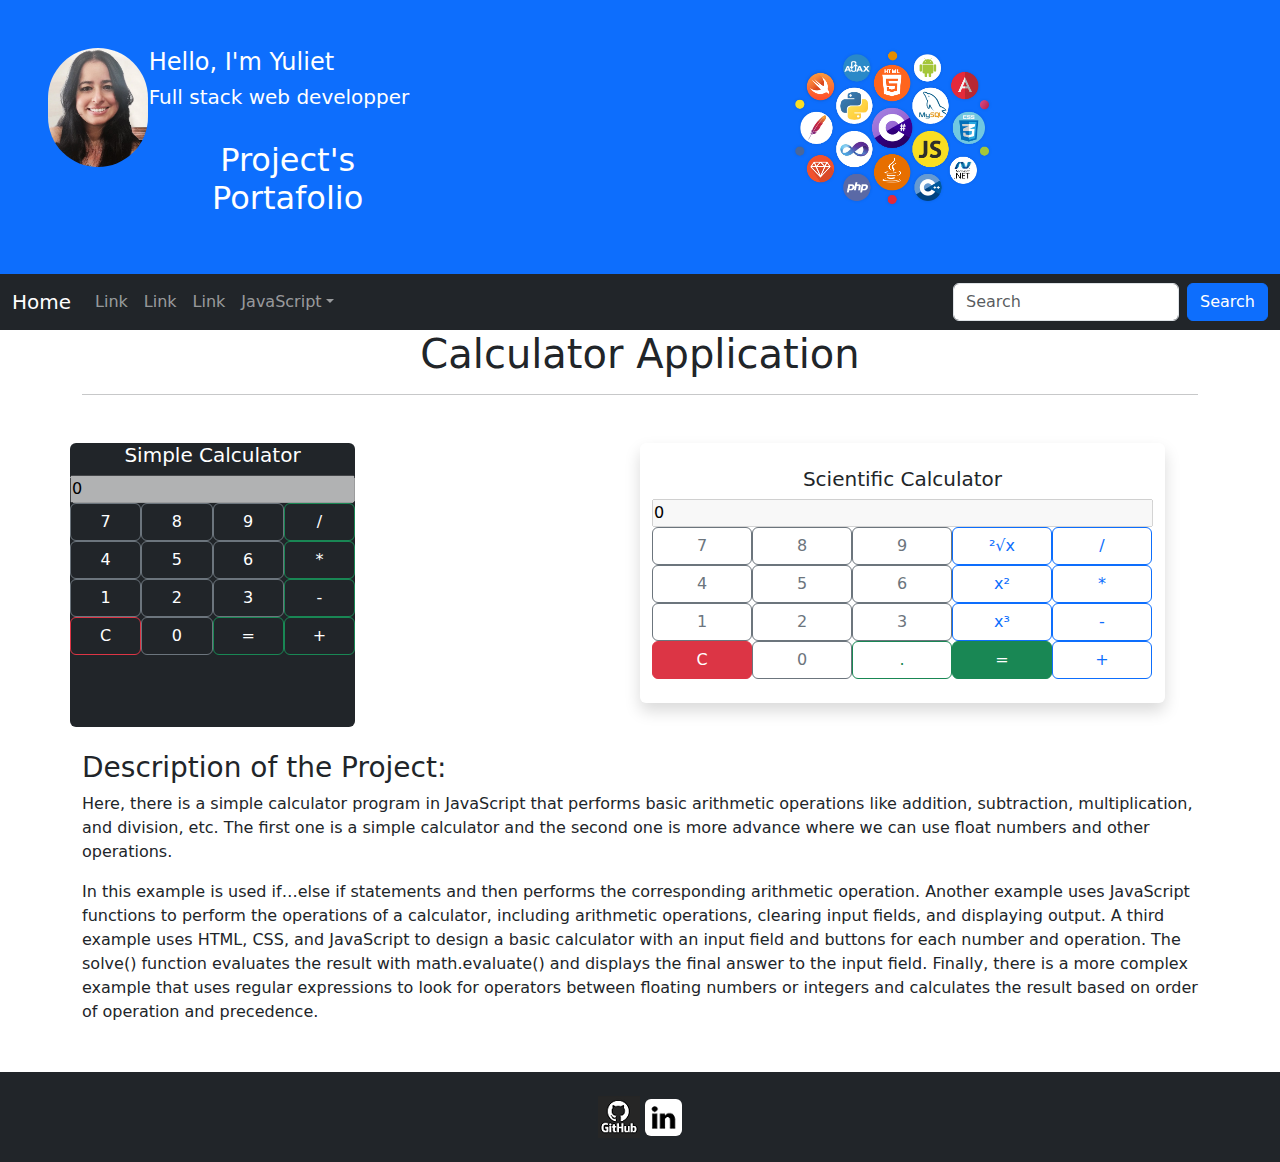
==== Calculator/Calculator.html @ a277fd74 "Adding Projects" ====
<!DOCTYPE html>
<html>
  <head lang="en">
    <title>Calculator with JavaScript</title>
    <meta charset="utf-8" />
    <meta name="viewport" content="width=device-width, initial-scale=1" />
    <link
      href="https://cdn.jsdelivr.net/npm/bootstrap@5.3.2/dist/css/bootstrap.min.css"
      rel="stylesheet"
    />
    <script src="https://cdn.jsdelivr.net/npm/bootstrap@5.3.2/dist/js/bootstrap.bundle.min.js"></script>
  </head>
  <body>
    <div class="container-fluid p-5 bg-primary text-white text-center">
      <div class="row">
        <div class="col-sm-1">
          <a
            class="navbar-brand d-flex"
            href="https://www.linkedin.com/in/yuliet-hernandez-exposito-4730a8211/"
          >
            <img
              src="../images/profile.jpg"
              alt="Avatar Logo"
              style="width: 100px"
              class="rounded-pill"
              data-bs-target="_blank"
            />
          </a>
        </div>
        <div class="col-sm-5 w-25">
          <h4 style="text-align: left">Hello, I'm Yuliet</h4>
          <h5 style="text-align: left">Full stack web developper</h5>
          <br />
          <h2 class="d-flex">Project's Portafolio</h2>
        </div>
        <div class="col-sm-3"></div>
        <div class="col-sm-3">
          <img style="width: 200px" src="../images/44.png" />
        </div>
      </div>
    </div>
    <nav class="navbar navbar-expand-sm navbar-dark bg-dark sticky-top">
      <div class="container-fluid">
        <a class="navbar-brand" href="../index.html">Home</a>
        <button
          class="navbar-toggler"
          type="button"
          data-bs-toggle="collapse"
          data-bs-target="#mynavbar"
        >
          <span class="navbar-toggler-icon"></span>
        </button>
        <div class="collapse navbar-collapse" id="mynavbar">
          <ul class="navbar-nav me-auto">
            <li class="nav-item">
              <a class="nav-link" href="javascript:void(0)">Link</a>
            </li>
            <li class="nav-item">
              <a class="nav-link" href="javascript:void(0)">Link</a>
            </li>
            <li class="nav-item">
              <a class="nav-link" href="javascript:void(0)">Link</a>
            </li>

            <li class="nav-item dropdown">
              <a
                class="nav-link dropdown-toggle"
                href="#"
                role="button"
                data-bs-toggle="dropdown"
                >JavaScript</a
              >
              <ul class="dropdown-menu">
                <li>
                  <a class="dropdown-item" href="Calculator/Calculator.html"
                    >Calculator</a
                  >
                </li>
                <li><a class="dropdown-item" href="#">Another link</a></li>
                <li><a class="dropdown-item" href="#">A third link</a></li>
              </ul>
            </li>
          </ul>
          <form class="d-flex">
            <input class="form-control me-2" type="text" placeholder="Search" />
            <button class="btn btn-primary" type="button">Search</button>
          </form>
        </div>
      </div>
    </nav>
    <div class="container text-center">
      <h1>Calculator Application</h1>
      <hr />
    </div>
    <form name="calculator">
      <div class="container mt-5">
        <div class="row">
          <div class="col-sm-3 bg-dark rounded">
            <h5 class="text-white text-center">Simple Calculator</h5>
            <div class="row">
              <input
                class="w-120 p-0 text-black mh-auto"
                type="text"
                disabled
                value="0"
                name="answer"
                id="answer"
              />
            </div>
            <div class="row">
              <input
                class="btn btn-outline-secondary w-25 text-white"
                type="button"
                name="one"
                value="7"
                onclick="writeOpSc('7', getElem('answer'));"
              />
              <input
                class="btn btn-outline-secondary w-25 text-white"
                type="button"
                name="two"
                value="8"
                onclick="writeOpSc('8', getElem('answer'));"
              />
              <input
                class="btn btn-outline-secondary w-25 text-white"
                type="button"
                name="three"
                value="9"
                onclick="writeOpSc('9', getElem('answer'));"
              />
              <input
                class="btn btn-outline-success w-25 text-white"
                type="button"
                class="operator"
                name="plus"
                value="/"
                onclick="writeOpSc('/', getElem('answer'));"
              />
            </div>
            <div class="row">
              <input
                class="btn btn-outline-secondary w-25 text-white"
                type="button"
                name="four"
                value="4"
                onclick="writeOpSc('4', getElem('answer'));"
              />
              <input
                class="btn btn-outline-secondary w-25 text-white"
                type="button"
                name="five"
                value="5"
                onclick="writeOpSc('5', getElem('answer'));"
              />
              <input
                class="btn btn-outline-secondary w-25 text-white"
                type="button"
                name="six"
                value="6"
                onclick="writeOpSc('6', getElem('answer'));"
              />
              <input
                class="btn btn-outline-success w-25 text-white"
                type="button"
                class="operator"
                name="minus"
                value="*"
                onclick="writeOpSc('*', getElem('answer'));"
              />
            </div>
            <div class="row">
              <input
                class="btn btn-outline-secondary w-25 text-white"
                type="button"
                name="seven"
                value="1"
                onclick="writeOpSc('1', getElem('answer'));"
              />
              <input
                class="btn btn-outline-secondary w-25 text-white"
                type="button"
                name="eight"
                value="2"
                onclick="writeOpSc('2', getElem('answer'));"
              />
              <input
                class="btn btn-outline-secondary w-25 text-white"
                type="button"
                name="nine"
                value="3"
                onclick="writeOpSc('3', getElem('answer'));"
              />
              <input
                class="btn btn-outline-success w-25 text-white"
                type="button"
                class="operator"
                name="times"
                value="-"
                onclick="writeOpSc('-', getElem('answer'));"
              />
            </div>
            <div class="row">
              <input
                class="btn btn-outline-danger w-25 text-white"
                type="button"
                id="clear"
                name="clear"
                value="C"
                onclick="writeOpSc('C', getElem('answer'));"
              />
              <input
                class="btn btn-outline-secondary w-25 text-white"
                type="button"
                name="zero"
                value="0"
                onclick="writeOpSc('0', getElem('answer'));"
              />
              <input
                class="btn btn-outline-success w-25 text-white"
                type="button"
                name="doit"
                value=" = "
                onclick="writeOpSc('=', getElem('answer'));"
              />
              <input
                class="btn btn-outline-success w-25 text-white"
                type="button"
                class="operator"
                name="div"
                value="+"
                onclick="writeOpSc('+', getElem('answer'));"
              />
            </div>
          </div>

          <div class="col-sm-3"></div>

          <div
            class="col-sm-6 bg-white rounded shadow p-4 mb-4"
            style="width: 525px"
          >
            <h5 class="text-center">Scientific Calculator</h5>
            <div class="row">
              <input
                class="w-120 p-0 text-black h-150"
                type="text"
                disabled
                value="0"
                name="answerSc"
                id="answerSc"
              />
            </div>

            <div class="row">
              <input
                class="btn btn-outline-secondary"
                type="button"
                name="seven"
                value="7"
                style="width: 100px"
                onclick="writeOpSc('7', getElem('answerSc'));"
              />
              <input
                class="btn btn-outline-secondary"
                type="button"
                name="eight"
                value="8"
                style="width: 100px"
                onclick="writeOpSc('8', getElem('answerSc'));"
              />
              <input
                class="btn btn-outline-secondary"
                type="button"
                name="nine"
                value="9"
                style="width: 100px"
                onclick="writeOpSc('9', getElem('answerSc'));"
              />
              <input
                class="btn btn-outline-primary"
                type="button"
                class="operator"
                name="raiz"
                value="&sup2√x"
                style="width: 100px"
                onclick="writeOpSc('raiz', getElem('answerSc'));"
              />
              <input
                class="btn btn-outline-primary"
                type="button"
                class="operator"
                name="division"
                value="/"
                style="width: 100px"
                onclick="writeOpSc('/', getElem('answerSc'));"
              />
            </div>
            <div class="row">
              <input
                class="btn btn-outline-secondary"
                type="button"
                name="four"
                value="4"
                style="width: 100px"
                onclick="writeOpSc('4', getElem('answerSc'));"
              />
              <input
                class="btn btn-outline-secondary"
                type="button"
                name="five"
                value="5"
                style="width: 100px"
                onclick="writeOpSc('5', getElem('answerSc'));"
              />
              <input
                class="btn btn-outline-secondary"
                type="button"
                name="six"
                value="6"
                style="width: 100px"
                onclick="writeOpSc('6', getElem('answerSc'));"
              />
              <input
                class="btn btn-outline-primary"
                type="button"
                class="operator"
                name="x2"
                value="x&sup2"
                style="width: 100px"
                onclick="writeOpSc('x2', getElem('answerSc'));"
              />
              <input
                class="btn btn-outline-primary"
                type="button"
                class="operator"
                name="multiplication"
                value="*"
                style="width: 100px"
                onclick="writeOpSc('*', getElem('answerSc'));"
              />
            </div>
            <div class="row">
              <input
                class="btn btn-outline-secondary"
                type="button"
                name="one"
                value="1"
                style="width: 100px"
                onclick="writeOpSc('1', getElem('answerSc'));"
              />
              <input
                class="btn btn-outline-secondary"
                type="button"
                name="two"
                value="2"
                style="width: 100px"
                onclick="writeOpSc('2', getElem('answerSc'));"
              />
              <input
                class="btn btn-outline-secondary"
                type="button"
                name="three"
                value="3"
                style="width: 100px"
                onclick="writeOpSc('3', getElem('answerSc'));"
              />
              <input
                class="btn btn-outline-primary"
                type="button"
                class="operator"
                name="x3"
                value="x&sup3"
                style="width: 100px"
                onclick="writeOpSc('x3', getElem('answerSc'));"
              />
              <input
                class="btn btn-outline-primary"
                type="button"
                class="operator"
                name="minus"
                value="-"
                style="width: 100px"
                onclick="writeOpSc('-', getElem('answerSc'));"
              />
            </div>
            <div class="row">
              <input
                class="btn btn-danger"
                type="button"
                id="clear"
                name="clear"
                value="C"
                style="width: 100px"
                onclick="writeOpSc('C', getElem('answerSc'));"
              />
              <input
                class="btn btn-outline-secondary"
                type="button"
                name="zero"
                value="0"
                style="width: 100px"
                onclick="writeOpSc('0', getElem('answerSc'));"
              />
              <input
                class="btn btn-outline-success"
                type="button"
                name="dot"
                value="."
                style="width: 100px"
                onclick="writeOpSc('.', getElem('answerSc'));"
              />
              <input
                class="btn btn-success"
                type="button"
                name="equal"
                value=" = "
                style="width: 100px"
                onclick="writeOpSc('=', getElem('answerSc'));"
              />

              <input
                class="btn btn-outline-primary"
                type="button"
                class="operator"
                name="sum"
                value="+"
                style="width: 100px"
                onclick="writeOpSc('+', getElem('answerSc'));"
              />
            </div>
          </div>
        </div>
      </div>
    </form>
    <div class="container">
      <br />
      <h3>Description of the Project:</h3>
      <p>
        Here, there is a simple calculator program in JavaScript that performs
        basic arithmetic operations like addition, subtraction, multiplication,
        and division, etc. The first one is a simple calculator and the second
        one is more advance where we can use float numbers and other operations.
      </p>
      <p>
        In this example is used if…else if statements and then performs the
        corresponding arithmetic operation. Another example uses JavaScript
        functions to perform the operations of a calculator, including
        arithmetic operations, clearing input fields, and displaying output. A
        third example uses HTML, CSS, and JavaScript to design a basic
        calculator with an input field and buttons for each number and
        operation. The solve() function evaluates the result with
        math.evaluate() and displays the final answer to the input field.
        Finally, there is a more complex example that uses regular expressions
        to look for operators between floating numbers or integers and
        calculates the result based on order of operation and precedence.
      </p>
    </div>
  </body>
  <div class="mt-5 p-4 bg-dark text-white text-center">
    <a
      href="https://github.com/yuliethernandez?tab=repositories"
      class="text-primary"
      target="_blank"
      ><img src="../images/GitHub-Logo.png"
    /></a>
    <a
      href="https://www.linkedin.com/in/yuliet-hernandez-exposito-4730a8211/"
      class="text-primary"
      target="_blank"
      ><img class="rounded" src="../images/linkedin.png"
    /></a>
  </div>
  <script src="js/calculatorJS.js"></script>
</html>
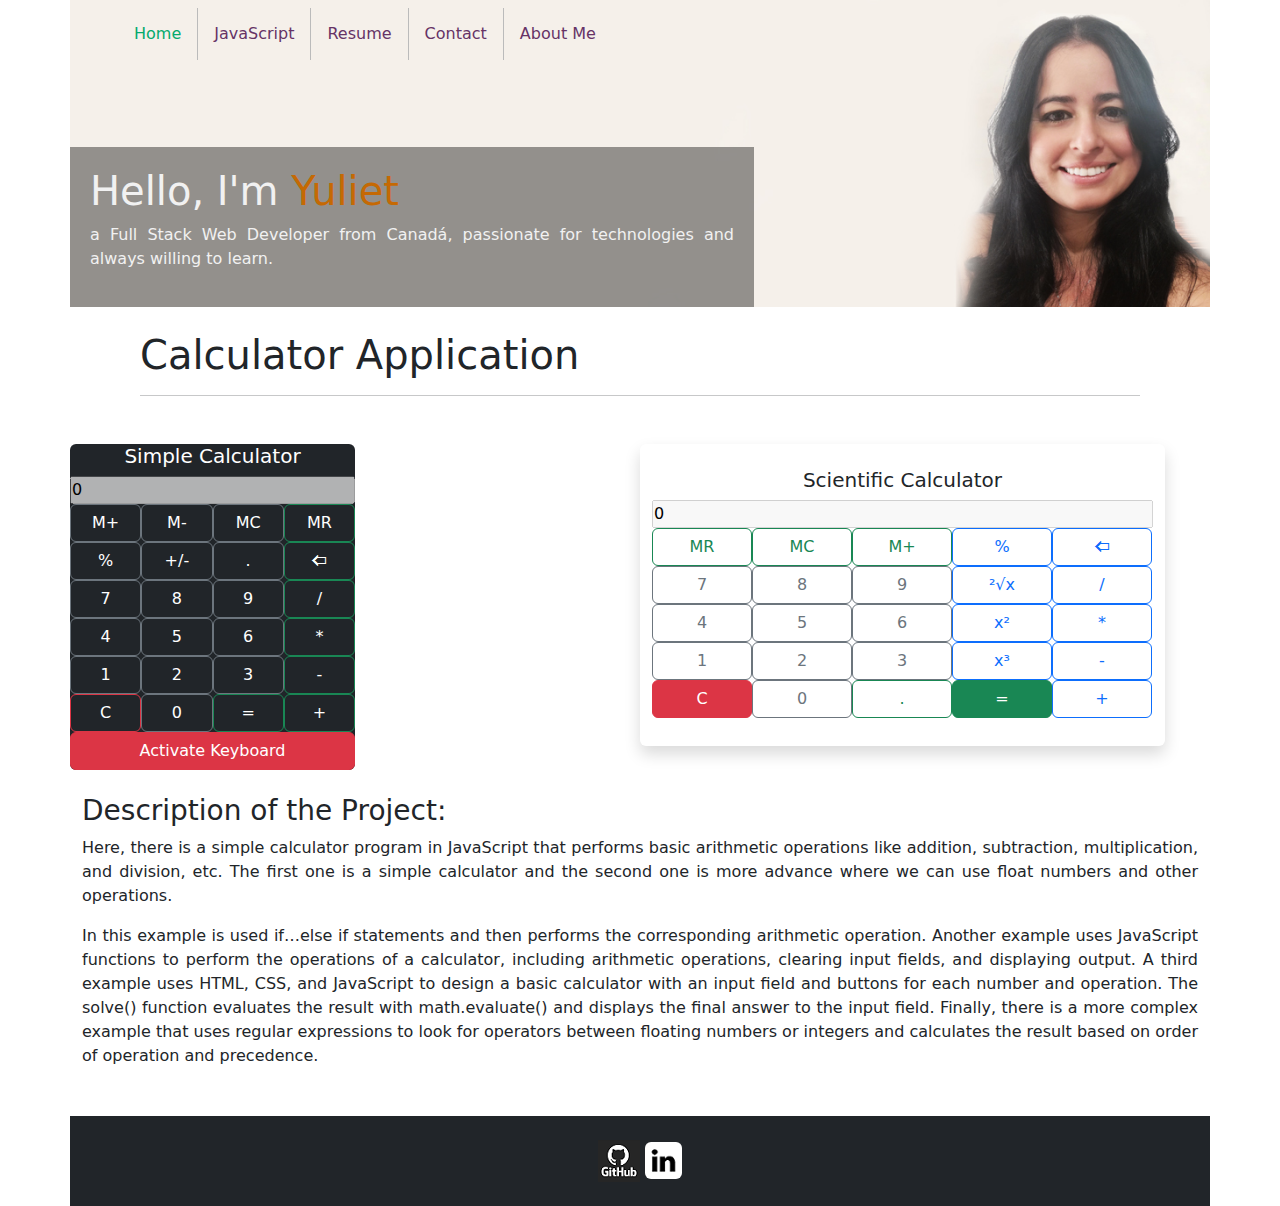
==== commit 350707f2: "Adding Calculator Project" ====
--- a/Calculator/Calculator.html
+++ b/Calculator/Calculator.html
@@ -1,9 +1,9 @@
 <!DOCTYPE html>
 <html>
-  <head lang="en">
+  <head>
+    <meta charset="utf-8" />
+    <link href="../css/css.css" rel="stylesheet" />
     <title>Calculator with JavaScript</title>
-    <meta charset="utf-8" />
-    <meta name="viewport" content="width=device-width, initial-scale=1" />
     <link
       href="https://cdn.jsdelivr.net/npm/bootstrap@5.3.2/dist/css/bootstrap.min.css"
       rel="stylesheet"
@@ -11,428 +11,501 @@
     <script src="https://cdn.jsdelivr.net/npm/bootstrap@5.3.2/dist/js/bootstrap.bundle.min.js"></script>
   </head>
   <body>
-    <div class="container-fluid p-5 bg-primary text-white text-center">
-      <div class="row">
-        <div class="col-sm-1">
-          <a
-            class="navbar-brand d-flex"
-            href="https://www.linkedin.com/in/yuliet-hernandez-exposito-4730a8211/"
-          >
-            <img
-              src="../images/profile.jpg"
-              alt="Avatar Logo"
-              style="width: 100px"
-              class="rounded-pill"
-              data-bs-target="_blank"
-            />
-          </a>
-        </div>
-        <div class="col-sm-5 w-25">
-          <h4 style="text-align: left">Hello, I'm Yuliet</h4>
-          <h5 style="text-align: left">Full stack web developper</h5>
-          <br />
-          <h2 class="d-flex">Project's Portafolio</h2>
-        </div>
-        <div class="col-sm-3"></div>
-        <div class="col-sm-3">
-          <img style="width: 200px" src="../images/44.png" />
-        </div>
+    <div class="containerBanner">
+      <img src="../images/bannerL.jpg" alt="banner" style="width: 100%" />
+      <div class="content">
+        <h1>Hello, I'm <span>Yuliet</span></h1>
+        <p>
+          a Full Stack Web Developer from Canadá, passionate for technologies
+          and always willing to learn.
+        </p>
+      </div>
+
+      <div class="menuTop">
+        <ul>
+          <li><a class="active" href="../index2.html">Home</a></li>
+          <li class="dropdown">
+            <a href="javascript:void(0)" class="dropbtn">JavaScript</a>
+            <div class="dropdown-content">
+              <a href="javascript:void(0)">Calculator</a>
+              <a href="../GuessTheNumber/GuessTheNumber.html"
+                >Guess The Number</a
+              >
+              <a href="#">Link 3</a>
+            </div>
+          </li>
+          <li><a href="news.asp">Resume</a></li>
+          <li><a href="contact.asp">Contact</a></li>
+          <li><a href="about.asp">About Me</a></li>
+        </ul>
       </div>
     </div>
-    <nav class="navbar navbar-expand-sm navbar-dark bg-dark sticky-top">
-      <div class="container-fluid">
-        <a class="navbar-brand" href="../index.html">Home</a>
-        <button
-          class="navbar-toggler"
-          type="button"
-          data-bs-toggle="collapse"
-          data-bs-target="#mynavbar"
-        >
-          <span class="navbar-toggler-icon"></span>
-        </button>
-        <div class="collapse navbar-collapse" id="mynavbar">
-          <ul class="navbar-nav me-auto">
-            <li class="nav-item">
-              <a class="nav-link" href="javascript:void(0)">Link</a>
-            </li>
-            <li class="nav-item">
-              <a class="nav-link" href="javascript:void(0)">Link</a>
-            </li>
-            <li class="nav-item">
-              <a class="nav-link" href="javascript:void(0)">Link</a>
-            </li>
+    <div class="body">
+      <div class="header">
+        <br />
+        <h1>Calculator Application</h1>
+        <hr />
+      </div>
 
-            <li class="nav-item dropdown">
-              <a
-                class="nav-link dropdown-toggle"
-                href="#"
-                role="button"
-                data-bs-toggle="dropdown"
-                >JavaScript</a
-              >
-              <ul class="dropdown-menu">
-                <li>
-                  <a class="dropdown-item" href="Calculator/Calculator.html"
-                    >Calculator</a
-                  >
-                </li>
-                <li><a class="dropdown-item" href="#">Another link</a></li>
-                <li><a class="dropdown-item" href="#">A third link</a></li>
-              </ul>
-            </li>
-          </ul>
-          <form class="d-flex">
-            <input class="form-control me-2" type="text" placeholder="Search" />
-            <button class="btn btn-primary" type="button">Search</button>
-          </form>
-        </div>
-      </div>
-    </nav>
-    <div class="container text-center">
-      <h1>Calculator Application</h1>
-      <hr />
-    </div>
-    <form name="calculator">
-      <div class="container mt-5">
-        <div class="row">
-          <div class="col-sm-3 bg-dark rounded">
-            <h5 class="text-white text-center">Simple Calculator</h5>
-            <div class="row">
-              <input
-                class="w-120 p-0 text-black mh-auto"
-                type="text"
-                disabled
-                value="0"
-                name="answer"
-                id="answer"
-              />
+      <form name="calculator">
+        <div class="container mt-5">
+          <div class="row">
+            <div class="col-sm-3 bg-dark rounded">
+              <h5 class="text-white text-center">Simple Calculator</h5>
+              <div class="row">
+                <input
+                  class="w-120 p-0 text-black mh-auto"
+                  type="text"
+                  disabled
+                  value="0"
+                  name="answer"
+                  id="answer"
+                  onkeydown="getKey(event, getElem('answer'))"
+                />
+              </div>
+              <div class="row">
+                <input
+                  class="btn btn-outline-secondary w-25 text-white"
+                  type="button"
+                  name="mPlus"
+                  value="M+"
+                  onclick="writeOpSc('M+', getElem('answer'));"
+                />
+                <input
+                  class="btn btn-outline-secondary w-25 text-white"
+                  type="button"
+                  name="mMinus"
+                  value="M-"
+                  onclick="writeOpSc('M-', getElem('answer'));"
+                />
+                <input
+                  class="btn btn-outline-secondary w-25 text-white"
+                  type="button"
+                  name="clearMemo"
+                  value="MC"
+                  onclick="writeOpSc('MC', getElem('answer'));"
+                />
+                <input
+                  class="btn btn-outline-success w-25 text-white"
+                  type="button"
+                  class="operator"
+                  name="recallMemo"
+                  value="MR"
+                  onclick="writeOpSc('MR', getElem('answer'));"
+                />
+              </div>
+              <div class="row">
+                <input
+                  class="btn btn-outline-secondary w-25 text-white"
+                  type="button"
+                  name="%"
+                  value="%"
+                  onclick="writeOpSc('Percent', getElem('answer'));"
+                />
+                <input
+                  class="btn btn-outline-secondary w-25 text-white"
+                  type="button"
+                  name="PM"
+                  value="+/-"
+                  onclick="writeOpSc('-', getElem('answer'));"
+                />
+                <input
+                  class="btn btn-outline-secondary w-25 text-white"
+                  type="button"
+                  name="Dot"
+                  value="."
+                  onclick="writeOpSc('.', getElem('answer'));"
+                />
+                <input
+                  class="btn btn-outline-success w-25 text-white"
+                  type="button"
+                  class="operator"
+                  name="recallMemo"
+                  value="&#129188;"
+                  onclick="writeOpSc('delete', getElem('answer'));"
+                />
+              </div>
+              <div class="row">
+                <input
+                  class="btn btn-outline-secondary w-25 text-white"
+                  type="button"
+                  name="one"
+                  value="7"
+                  onclick="writeOpSc('7', getElem('answer'));"
+                />
+                <input
+                  class="btn btn-outline-secondary w-25 text-white"
+                  type="button"
+                  name="two"
+                  value="8"
+                  onclick="writeOpSc('8', getElem('answer'));"
+                />
+                <input
+                  class="btn btn-outline-secondary w-25 text-white"
+                  type="button"
+                  name="three"
+                  value="9"
+                  onclick="writeOpSc('9', getElem('answer'));"
+                />
+                <input
+                  class="btn btn-outline-success w-25 text-white"
+                  type="button"
+                  class="operator"
+                  name="plus"
+                  value="/"
+                  onclick="writeOpSc('/', getElem('answer'));"
+                />
+              </div>
+              <div class="row">
+                <input
+                  class="btn btn-outline-secondary w-25 text-white"
+                  type="button"
+                  name="four"
+                  value="4"
+                  onclick="writeOpSc('4', getElem('answer'));"
+                />
+                <input
+                  class="btn btn-outline-secondary w-25 text-white"
+                  type="button"
+                  name="five"
+                  value="5"
+                  onclick="writeOpSc('5', getElem('answer'));"
+                />
+                <input
+                  class="btn btn-outline-secondary w-25 text-white"
+                  type="button"
+                  name="six"
+                  value="6"
+                  onclick="writeOpSc('6', getElem('answer'));"
+                />
+                <input
+                  class="btn btn-outline-success w-25 text-white"
+                  type="button"
+                  class="operator"
+                  name="minus"
+                  value="*"
+                  onclick="writeOpSc('*', getElem('answer'));"
+                />
+              </div>
+              <div class="row">
+                <input
+                  class="btn btn-outline-secondary w-25 text-white"
+                  type="button"
+                  name="seven"
+                  value="1"
+                  onclick="writeOpSc('1', getElem('answer'));"
+                />
+                <input
+                  class="btn btn-outline-secondary w-25 text-white"
+                  type="button"
+                  name="eight"
+                  value="2"
+                  onclick="writeOpSc('2', getElem('answer'));"
+                />
+                <input
+                  class="btn btn-outline-secondary w-25 text-white"
+                  type="button"
+                  name="nine"
+                  value="3"
+                  onclick="writeOpSc('3', getElem('answer'));"
+                />
+                <input
+                  class="btn btn-outline-success w-25 text-white"
+                  type="button"
+                  class="operator"
+                  name="times"
+                  value="-"
+                  onclick="writeOpSc('-', getElem('answer'));"
+                />
+              </div>
+              <div class="row">
+                <input
+                  class="btn btn-outline-danger w-25 text-white"
+                  type="button"
+                  id="clear"
+                  name="clear"
+                  value="C"
+                  onclick="writeOpSc('C', getElem('answer'));"
+                />
+                <input
+                  class="btn btn-outline-secondary w-25 text-white"
+                  type="button"
+                  name="zero"
+                  value="0"
+                  onclick="writeOpSc('0', getElem('answer'));"
+                />
+                <input
+                  class="btn btn-outline-success w-25 text-white"
+                  type="button"
+                  name="doit"
+                  value=" = "
+                  onclick="writeOpSc('=', getElem('answer'));"
+                />
+                <input
+                  class="btn btn-outline-success w-25 text-white"
+                  type="button"
+                  class="operator"
+                  name="div"
+                  value="+"
+                  onclick="writeOpSc('+', getElem('answer'));"
+                />
+              </div>
+              <div class="row">
+                <input
+                  class="btn btn-danger w-100 text-white"
+                  type="button"
+                  id="clear"
+                  name="clear"
+                  value="Activate Keyboard"
+                  onclick="activateKeyboard(getElem('answer'));"
+                />
+              </div>
             </div>
-            <div class="row">
-              <input
-                class="btn btn-outline-secondary w-25 text-white"
-                type="button"
-                name="one"
-                value="7"
-                onclick="writeOpSc('7', getElem('answer'));"
-              />
-              <input
-                class="btn btn-outline-secondary w-25 text-white"
-                type="button"
-                name="two"
-                value="8"
-                onclick="writeOpSc('8', getElem('answer'));"
-              />
-              <input
-                class="btn btn-outline-secondary w-25 text-white"
-                type="button"
-                name="three"
-                value="9"
-                onclick="writeOpSc('9', getElem('answer'));"
-              />
-              <input
-                class="btn btn-outline-success w-25 text-white"
-                type="button"
-                class="operator"
-                name="plus"
-                value="/"
-                onclick="writeOpSc('/', getElem('answer'));"
-              />
-            </div>
-            <div class="row">
-              <input
-                class="btn btn-outline-secondary w-25 text-white"
-                type="button"
-                name="four"
-                value="4"
-                onclick="writeOpSc('4', getElem('answer'));"
-              />
-              <input
-                class="btn btn-outline-secondary w-25 text-white"
-                type="button"
-                name="five"
-                value="5"
-                onclick="writeOpSc('5', getElem('answer'));"
-              />
-              <input
-                class="btn btn-outline-secondary w-25 text-white"
-                type="button"
-                name="six"
-                value="6"
-                onclick="writeOpSc('6', getElem('answer'));"
-              />
-              <input
-                class="btn btn-outline-success w-25 text-white"
-                type="button"
-                class="operator"
-                name="minus"
-                value="*"
-                onclick="writeOpSc('*', getElem('answer'));"
-              />
-            </div>
-            <div class="row">
-              <input
-                class="btn btn-outline-secondary w-25 text-white"
-                type="button"
-                name="seven"
-                value="1"
-                onclick="writeOpSc('1', getElem('answer'));"
-              />
-              <input
-                class="btn btn-outline-secondary w-25 text-white"
-                type="button"
-                name="eight"
-                value="2"
-                onclick="writeOpSc('2', getElem('answer'));"
-              />
-              <input
-                class="btn btn-outline-secondary w-25 text-white"
-                type="button"
-                name="nine"
-                value="3"
-                onclick="writeOpSc('3', getElem('answer'));"
-              />
-              <input
-                class="btn btn-outline-success w-25 text-white"
-                type="button"
-                class="operator"
-                name="times"
-                value="-"
-                onclick="writeOpSc('-', getElem('answer'));"
-              />
-            </div>
-            <div class="row">
-              <input
-                class="btn btn-outline-danger w-25 text-white"
-                type="button"
-                id="clear"
-                name="clear"
-                value="C"
-                onclick="writeOpSc('C', getElem('answer'));"
-              />
-              <input
-                class="btn btn-outline-secondary w-25 text-white"
-                type="button"
-                name="zero"
-                value="0"
-                onclick="writeOpSc('0', getElem('answer'));"
-              />
-              <input
-                class="btn btn-outline-success w-25 text-white"
-                type="button"
-                name="doit"
-                value=" = "
-                onclick="writeOpSc('=', getElem('answer'));"
-              />
-              <input
-                class="btn btn-outline-success w-25 text-white"
-                type="button"
-                class="operator"
-                name="div"
-                value="+"
-                onclick="writeOpSc('+', getElem('answer'));"
-              />
-            </div>
-          </div>
+            <div class="col-sm-3"></div>
 
-          <div class="col-sm-3"></div>
+            <div
+              class="col-sm-6 bg-white rounded shadow p-4 mb-4"
+              style="width: 525px"
+            >
+              <h5 class="text-center">Scientific Calculator</h5>
+              <div class="row">
+                <input
+                  class="w-120 p-0 text-black h-150"
+                  type="text"
+                  disabled
+                  value="0"
+                  name="answerSc"
+                  id="answerSc"
+                />
+              </div>
 
-          <div
-            class="col-sm-6 bg-white rounded shadow p-4 mb-4"
-            style="width: 525px"
-          >
-            <h5 class="text-center">Scientific Calculator</h5>
-            <div class="row">
-              <input
-                class="w-120 p-0 text-black h-150"
-                type="text"
-                disabled
-                value="0"
-                name="answerSc"
-                id="answerSc"
-              />
-            </div>
+              <div class="row">
+                <input
+                  class="btn btn-outline-success"
+                  type="button"
+                  class="operator"
+                  name="recallMemo"
+                  value="MR"
+                  style="width: 100px"
+                  onclick="writeOpSc('MR', getElem('answerSc'));"
+                />
+                <input
+                  class="btn btn-outline-success"
+                  type="button"
+                  name="clearMemo"
+                  value="MC"
+                  style="width: 100px"
+                  onclick="writeOpSc('MC', getElem('answerSc'));"
+                />
+                <input
+                  class="btn btn-outline-success"
+                  type="button"
+                  name="mPlus"
+                  value="M+"
+                  style="width: 100px"
+                  onclick="writeOpSc('M+', getElem('answerSc'));"
+                />
+                <input
+                  class="btn btn-outline-primary"
+                  type="button"
+                  name="%"
+                  value="%"
+                  style="width: 100px"
+                  onclick="writeOpSc('Percent', getElem('answerSc'));"
+                />
+                <input
+                  class="btn btn-outline-primary"
+                  type="button"
+                  class="operator"
+                  name="delete"
+                  value="&#129188;"
+                  style="width: 100px"
+                  onclick="writeOpSc('delete', getElem('answerSc'));"
+                />
+              </div>
+              <div class="row">
+                <input
+                  class="btn btn-outline-secondary"
+                  type="button"
+                  name="seven"
+                  value="7"
+                  style="width: 100px"
+                  onclick="writeOpSc('7', getElem('answerSc'));"
+                />
+                <input
+                  class="btn btn-outline-secondary"
+                  type="button"
+                  name="eight"
+                  value="8"
+                  style="width: 100px"
+                  onclick="writeOpSc('8', getElem('answerSc'));"
+                />
+                <input
+                  class="btn btn-outline-secondary"
+                  type="button"
+                  name="nine"
+                  value="9"
+                  style="width: 100px"
+                  onclick="writeOpSc('9', getElem('answerSc'));"
+                />
+                <input
+                  class="btn btn-outline-primary"
+                  type="button"
+                  class="operator"
+                  name="raiz"
+                  value="&sup2√x"
+                  style="width: 100px"
+                  onclick="writeOpSc('raiz', getElem('answerSc'));"
+                />
+                <input
+                  class="btn btn-outline-primary"
+                  type="button"
+                  class="operator"
+                  name="division"
+                  value="/"
+                  style="width: 100px"
+                  onclick="writeOpSc('/', getElem('answerSc'));"
+                />
+              </div>
+              <div class="row">
+                <input
+                  class="btn btn-outline-secondary"
+                  type="button"
+                  name="four"
+                  value="4"
+                  style="width: 100px"
+                  onclick="writeOpSc('4', getElem('answerSc'));"
+                />
+                <input
+                  class="btn btn-outline-secondary"
+                  type="button"
+                  name="five"
+                  value="5"
+                  style="width: 100px"
+                  onclick="writeOpSc('5', getElem('answerSc'));"
+                />
+                <input
+                  class="btn btn-outline-secondary"
+                  type="button"
+                  name="six"
+                  value="6"
+                  style="width: 100px"
+                  onclick="writeOpSc('6', getElem('answerSc'));"
+                />
+                <input
+                  class="btn btn-outline-primary"
+                  type="button"
+                  class="operator"
+                  name="x2"
+                  value="x&sup2"
+                  style="width: 100px"
+                  onclick="writeOpSc('x2', getElem('answerSc'));"
+                />
+                <input
+                  class="btn btn-outline-primary"
+                  type="button"
+                  class="operator"
+                  name="multiplication"
+                  value="*"
+                  style="width: 100px"
+                  onclick="writeOpSc('*', getElem('answerSc'));"
+                />
+              </div>
+              <div class="row">
+                <input
+                  class="btn btn-outline-secondary"
+                  type="button"
+                  name="one"
+                  value="1"
+                  style="width: 100px"
+                  onclick="writeOpSc('1', getElem('answerSc'));"
+                />
+                <input
+                  class="btn btn-outline-secondary"
+                  type="button"
+                  name="two"
+                  value="2"
+                  style="width: 100px"
+                  onclick="writeOpSc('2', getElem('answerSc'));"
+                />
+                <input
+                  class="btn btn-outline-secondary"
+                  type="button"
+                  name="three"
+                  value="3"
+                  style="width: 100px"
+                  onclick="writeOpSc('3', getElem('answerSc'));"
+                />
+                <input
+                  class="btn btn-outline-primary"
+                  type="button"
+                  class="operator"
+                  name="x3"
+                  value="x&sup3"
+                  style="width: 100px"
+                  onclick="writeOpSc('x3', getElem('answerSc'));"
+                />
+                <input
+                  class="btn btn-outline-primary"
+                  type="button"
+                  class="operator"
+                  name="minus"
+                  value="-"
+                  style="width: 100px"
+                  onclick="writeOpSc('-', getElem('answerSc'));"
+                />
+              </div>
+              <div class="row">
+                <input
+                  class="btn btn-danger"
+                  type="button"
+                  id="clear"
+                  name="clear"
+                  value="C"
+                  style="width: 100px"
+                  onclick="writeOpSc('C', getElem('answerSc'));"
+                />
+                <input
+                  class="btn btn-outline-secondary"
+                  type="button"
+                  name="zero"
+                  value="0"
+                  style="width: 100px"
+                  onclick="writeOpSc('0', getElem('answerSc'));"
+                />
+                <input
+                  class="btn btn-outline-success"
+                  type="button"
+                  name="dot"
+                  value="."
+                  style="width: 100px"
+                  onclick="writeOpSc('.', getElem('answerSc'));"
+                />
+                <input
+                  class="btn btn-success"
+                  type="button"
+                  name="equal"
+                  value=" = "
+                  style="width: 100px"
+                  onclick="writeOpSc('=', getElem('answerSc'));"
+                />
 
-            <div class="row">
-              <input
-                class="btn btn-outline-secondary"
-                type="button"
-                name="seven"
-                value="7"
-                style="width: 100px"
-                onclick="writeOpSc('7', getElem('answerSc'));"
-              />
-              <input
-                class="btn btn-outline-secondary"
-                type="button"
-                name="eight"
-                value="8"
-                style="width: 100px"
-                onclick="writeOpSc('8', getElem('answerSc'));"
-              />
-              <input
-                class="btn btn-outline-secondary"
-                type="button"
-                name="nine"
-                value="9"
-                style="width: 100px"
-                onclick="writeOpSc('9', getElem('answerSc'));"
-              />
-              <input
-                class="btn btn-outline-primary"
-                type="button"
-                class="operator"
-                name="raiz"
-                value="&sup2√x"
-                style="width: 100px"
-                onclick="writeOpSc('raiz', getElem('answerSc'));"
-              />
-              <input
-                class="btn btn-outline-primary"
-                type="button"
-                class="operator"
-                name="division"
-                value="/"
-                style="width: 100px"
-                onclick="writeOpSc('/', getElem('answerSc'));"
-              />
-            </div>
-            <div class="row">
-              <input
-                class="btn btn-outline-secondary"
-                type="button"
-                name="four"
-                value="4"
-                style="width: 100px"
-                onclick="writeOpSc('4', getElem('answerSc'));"
-              />
-              <input
-                class="btn btn-outline-secondary"
-                type="button"
-                name="five"
-                value="5"
-                style="width: 100px"
-                onclick="writeOpSc('5', getElem('answerSc'));"
-              />
-              <input
-                class="btn btn-outline-secondary"
-                type="button"
-                name="six"
-                value="6"
-                style="width: 100px"
-                onclick="writeOpSc('6', getElem('answerSc'));"
-              />
-              <input
-                class="btn btn-outline-primary"
-                type="button"
-                class="operator"
-                name="x2"
-                value="x&sup2"
-                style="width: 100px"
-                onclick="writeOpSc('x2', getElem('answerSc'));"
-              />
-              <input
-                class="btn btn-outline-primary"
-                type="button"
-                class="operator"
-                name="multiplication"
-                value="*"
-                style="width: 100px"
-                onclick="writeOpSc('*', getElem('answerSc'));"
-              />
-            </div>
-            <div class="row">
-              <input
-                class="btn btn-outline-secondary"
-                type="button"
-                name="one"
-                value="1"
-                style="width: 100px"
-                onclick="writeOpSc('1', getElem('answerSc'));"
-              />
-              <input
-                class="btn btn-outline-secondary"
-                type="button"
-                name="two"
-                value="2"
-                style="width: 100px"
-                onclick="writeOpSc('2', getElem('answerSc'));"
-              />
-              <input
-                class="btn btn-outline-secondary"
-                type="button"
-                name="three"
-                value="3"
-                style="width: 100px"
-                onclick="writeOpSc('3', getElem('answerSc'));"
-              />
-              <input
-                class="btn btn-outline-primary"
-                type="button"
-                class="operator"
-                name="x3"
-                value="x&sup3"
-                style="width: 100px"
-                onclick="writeOpSc('x3', getElem('answerSc'));"
-              />
-              <input
-                class="btn btn-outline-primary"
-                type="button"
-                class="operator"
-                name="minus"
-                value="-"
-                style="width: 100px"
-                onclick="writeOpSc('-', getElem('answerSc'));"
-              />
-            </div>
-            <div class="row">
-              <input
-                class="btn btn-danger"
-                type="button"
-                id="clear"
-                name="clear"
-                value="C"
-                style="width: 100px"
-                onclick="writeOpSc('C', getElem('answerSc'));"
-              />
-              <input
-                class="btn btn-outline-secondary"
-                type="button"
-                name="zero"
-                value="0"
-                style="width: 100px"
-                onclick="writeOpSc('0', getElem('answerSc'));"
-              />
-              <input
-                class="btn btn-outline-success"
-                type="button"
-                name="dot"
-                value="."
-                style="width: 100px"
-                onclick="writeOpSc('.', getElem('answerSc'));"
-              />
-              <input
-                class="btn btn-success"
-                type="button"
-                name="equal"
-                value=" = "
-                style="width: 100px"
-                onclick="writeOpSc('=', getElem('answerSc'));"
-              />
-
-              <input
-                class="btn btn-outline-primary"
-                type="button"
-                class="operator"
-                name="sum"
-                value="+"
-                style="width: 100px"
-                onclick="writeOpSc('+', getElem('answerSc'));"
-              />
+                <input
+                  class="btn btn-outline-primary"
+                  type="button"
+                  class="operator"
+                  name="sum"
+                  value="+"
+                  style="width: 100px"
+                  onclick="writeOpSc('+', getElem('answerSc'));"
+                />
+              </div>
             </div>
           </div>
         </div>
-      </div>
-    </form>
+      </form>
+    </div>
+
     <div class="container">
       <br />
       <h3>Description of the Project:</h3>
--- a/css/css.css
+++ b/css/css.css
@@ -0,0 +1,128 @@
+body {
+  font-family: Arial;
+  font-size: 17px;
+  padding-left: 70px;
+  padding-right: 70px;
+  background-color: pink;
+}
+p {
+  text-align: justify;
+}
+
+.containerBanner .content {
+  position: absolute;
+  bottom: 0;
+  background: rgb(0, 0, 0); /* Fallback color */
+  background: rgba(0, 0, 0, 0.4); /* Black background with 0.5 opacity */
+  color: #f1f1f1;
+  width: 60%;
+  padding: 20px;
+}
+
+.containerBanner {
+  position: relative;
+}
+.containerBanner img {
+  vertical-align: middle;
+}
+.content span {
+  color: #c56904;
+}
+
+.menuTop {
+  position: absolute;
+  top: 8px;
+  left: 16px;
+  list-style-type: none;
+}
+//we remove the bullets from the list, and its default padding and margin
+ul {
+  list-style-type: none;
+  margin: 0;
+  padding: 0;
+  overflow: hidden;
+  background-color: #333;
+  position: -webkit-sticky; /* Safari */
+  position: sticky;
+  top: 0;
+}
+li {
+  display: inline;
+  float: left;
+  border-right: 1px solid #bbb;
+}
+li a {
+  display: block;
+  text-align: center;
+  padding: 14px 16px;
+  text-decoration: none;
+  color: #636;
+}
+li a:hover:not(.active) {
+  color: #04aa6d;
+}
+li:last-child {
+  border-right: none;
+}
+.active {
+  color: #04aa6d;
+}
+
+//dropdown menu
+li a,
+.dropbtn {
+  display: inline-block;
+  color: white;
+  text-align: center;
+  padding: 14px 16px;
+  text-decoration: none;
+}
+
+li a:hover,
+.dropdown:hover .dropbtn {
+  background-color: #bbcbf9;
+}
+
+li.dropdown {
+  display: inline-block;
+}
+
+.dropdown-content {
+  display: none;
+  position: absolute;
+  background-color: #f9f9f9;
+  min-width: 160px;
+  box-shadow: 0px 8px 16px 0px rgba(0, 0, 0, 0.2);
+  z-index: 1;
+}
+
+.dropdown-content a {
+  color: black;
+  padding: 12px 16px;
+  text-decoration: none;
+  display: block;
+  text-align: left;
+}
+
+.dropdown-content a:hover {
+  background-color: #f1f1f1;
+}
+
+.dropdown:hover .dropdown-content {
+  display: block;
+}
+//content body
+.body,
+.bodyCol1 {
+  padding-left: 70px;
+  position: relative;
+  padding-right: 70px;
+}
+.header {
+  padding-left: 70px;
+  padding-right: 70px;
+}
+.bodyCol2 {
+  float: left;
+  position: absolute;
+}
